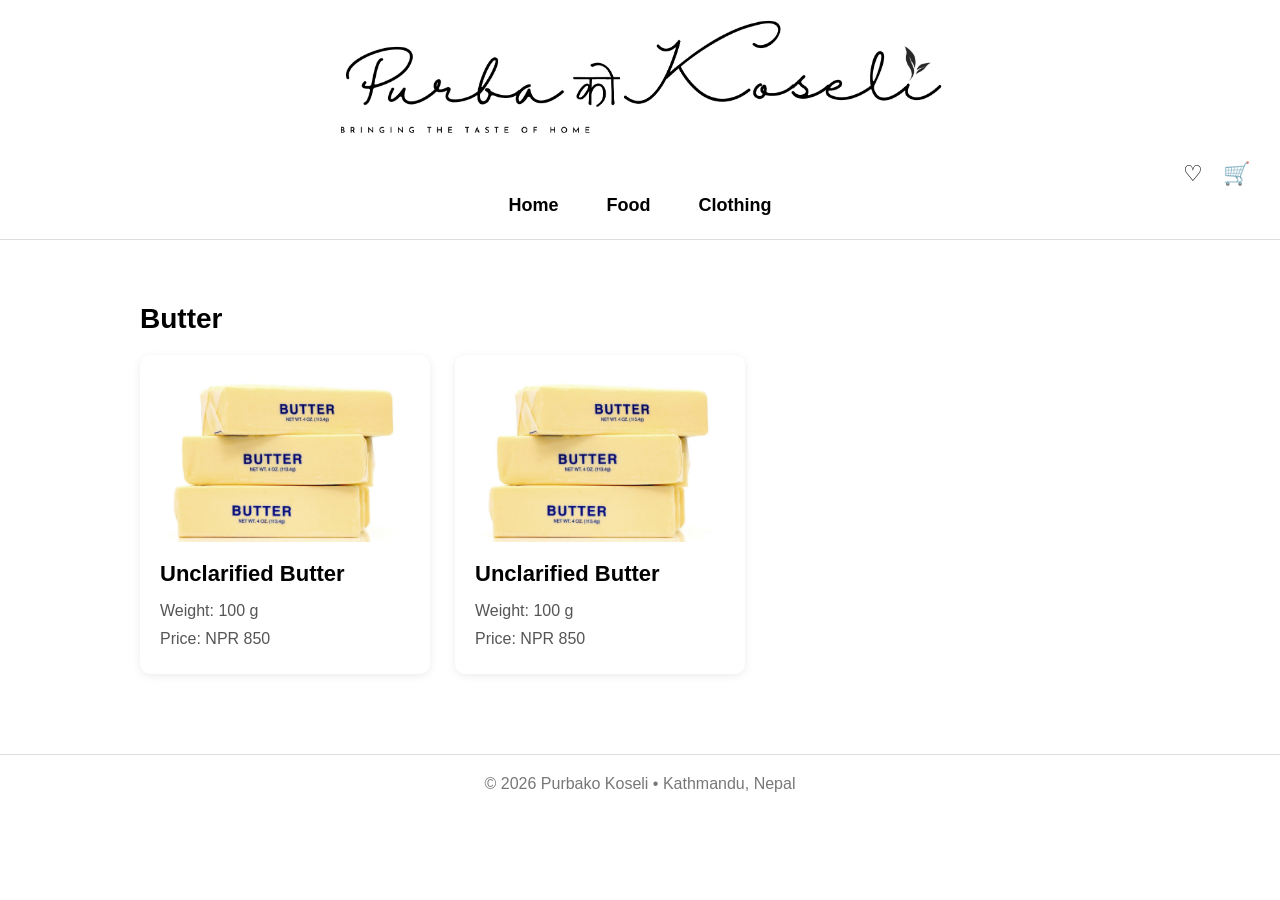
==== clothing.html @ 30b320b9 "first modification" ====
<!-- Save this as index.html -->

<!DOCTYPE html>
<html lang="en">
<head>
  <meta charset="UTF-8" />
  <meta name="viewport" content="width=device-width, initial-scale=1.0"/>
  <title>Himalayan Bliss</title>

  <link rel="stylesheet" href="style.css">
</head>

<body>

  <header>
<div class="top-bar">

    <div class="logo">
      <img class="hero-image" src="./images/purbakokoseli_icon.png" alt="Logo">
    </div>

    <div class="icons">
      <span>♡</span>
      <span>🛒</span>
    </div>

  </div>

    <nav>
      <a href="index.html">Home</a>
      <a href="food.html" class="active">Food</a>
      <a href="clothing.html">Clothing</a>
    </nav>
  </header>

 <!-- <section class="hero">
	
   	<h1> Unclerified Butter</h1>
    	<p>Pure traditional clarified butter from Nepal</p>
  </section> -->

 <section class="section" id="food">

  <h2 class="category-title">Butter</h2>

  <div class="product-row">

    <div class="product-card">
      <img src="./images/butter.jpg" alt="Ghee">

      <div class="product-name">
        Unclarified Butter
      </div>

      <div class="product-details">
        Weight: 100 g <br>
        Price: NPR 850
      </div>
    </div>

    <div class="product-card">
      <img src="./images/butter.jpg" alt="Ghee">

      <div class="product-name">
        Unclarified Butter
      </div>

      <div class="product-details">
        Weight: 100 g <br>
        Price: NPR 850
      </div>
    </div>

  </div>

</section>

  <footer>
    © 2026 Purbako Koseli • Kathmandu, Nepal
  </footer>

</body>
</html>
---- style.css ----
/* Save this as style.css */

body {
  margin: 0;
  font-family: Arial, sans-serif;
  background: white;
  color: black;
}

header {
  background: #fff;
  padding: 15px 30px;
  border-bottom: 1px solid #ddd;
}

/* ===== LOGO ===== */

.logo {
  display: flex;
  width: 100%;
  justify-content: center;
}

nav {
  display: flex;
  gap: 20px;
  font-size: 18px;
 justify-content: center;
}

nav a {
  text-decoration: none;
  color: black;
  font-weight: bold;
  padding: 8px 14px;
  border-radius: 6px;
  transition: 0.2s;
}

nav a:hover {
  background: #dddddd;
}

nav a:active {
  background: #d0d0d0;
}

.hero {
  text-align: center;
  padding: 50px 20px;
}

.hero {
  width: 100%;
}

.hero-image {
  width: 50%;
  max-height: 90vh;
  object-fit: contain;
  display: block;
}

.hero h1 {
  font-size: 40px;
  margin-bottom: 10px;
  color: #8b5e34;
}

.hero p {
  font-size: 18px;
  color: #666;
}

.section {
  padding: 40px 20px;
  max-width: 1000px;
  margin: auto;
}

.category-title {
  font-size: 28px;
  margin-bottom: 20px;
  color: black;
}

.product-row {
  display: flex;
  gap: 25px;
  flex-wrap: wrap;
}

.product-card {
  background: white;
  border-radius: 10px;
  width: 250px;
  padding: 20px;
  max-width: 300px;
  box-shadow: 0 2px 8px rgba(0,0,0,0.08);
}

.product-card img {
  width: 100%;
  border-radius: 8px;
}

.product-name {
  font-size: 22px;
  margin-top: 15px;
  font-weight: bold;
}

.product-details {
  margin-top: 10px;
  color: #555;
  line-height: 1.8;
}

footer {
  text-align: center;
  padding: 20px;
  color: #777;
  margin-top: 40px;
  border-top: 1px solid #ddd;
}

/* ===== ICONS ===== */

.icons {
  display: flex;
  justify-content: flex-end;
  gap: 20px;
  font-size: 22px;
}

/* Mobile Responsive */

@media (max-width: 600px) {

  nav {
    font-size: 16px;
    gap: 12px;
  }

  .hero h1 {
    font-size: 30px;
  }

  .product-card {
    max-width: 100%;
  }

}
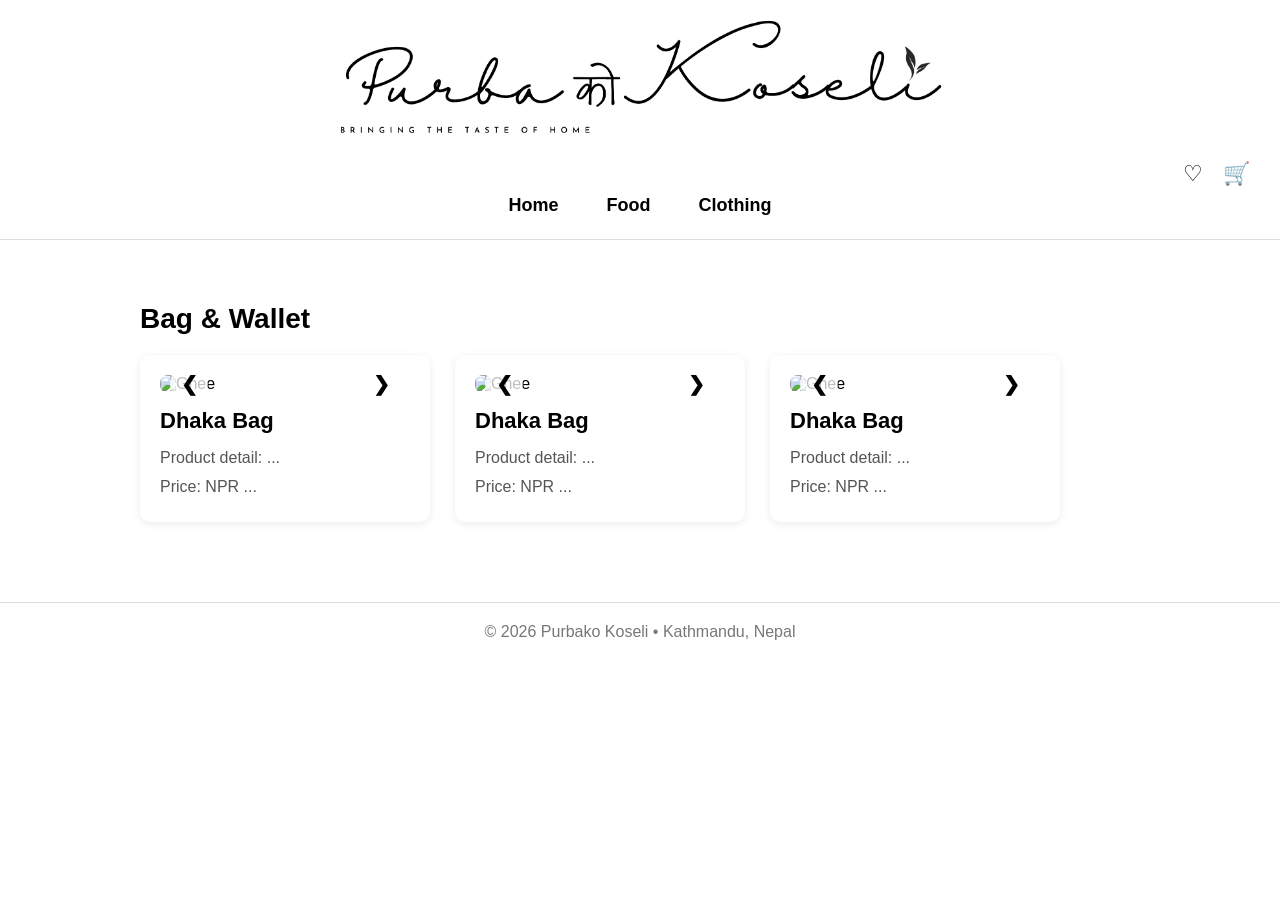
==== commit c1d316ce: "modification with clothing" ====
--- a/clothing.html
+++ b/clothing.html
@@ -10,6 +10,33 @@
   <link rel="stylesheet" href="style.css">
 </head>
 
+<script>
+
+function changeSlide(direction, button) {
+
+  const slider = button.parentElement;
+  const image = slider.querySelector(".slider-image");
+
+  const images = JSON.parse(image.dataset.images);
+
+  let index = parseInt(image.dataset.index);
+
+  index += direction;
+
+  if (index < 0) {
+    index = images.length - 1;
+  }
+
+  if (index >= images.length) {
+    index = 0;
+  }
+
+  image.src = images[index];
+  image.dataset.index = index;
+
+}
+
+</script>
 <body>
 
   <header>
@@ -34,43 +61,110 @@
   </header>
 
  <!-- <section class="hero">
-	
+
    	<h1> Unclerified Butter</h1>
     	<p>Pure traditional clarified butter from Nepal</p>
   </section> -->
 
  <section class="section" id="food">
 
-  <h2 class="category-title">Butter</h2>
+  <h2 class="category-title">Bag & Wallet</h2>
 
   <div class="product-row">
 
-    <div class="product-card">
-      <img src="./images/butter.jpg" alt="Ghee">
+      <div class="product-card">
 
-      <div class="product-name">
-        Unclarified Butter
-      </div>
+          <div class="image-slider">
 
-      <div class="product-details">
-        Weight: 100 g <br>
-        Price: NPR 850
-      </div>
+              <button class="slider-btn prev" onclick="changeSlide(-1, this)">❮</button>
+
+                <img class="slider-image"
+                  src="./images/clothes/bag1_1.jpg"
+                  alt="Ghee"
+
+                  data-images='[
+                  "./images/clothes/bag1_1.JPG",
+                  "./images/clothes/bag1_2.JPG",
+                  "./images/clothes/bag1_3.JPG"
+                  ]'
+
+                  data-index="0"
+                >
+
+                <button class="slider-btn next" onclick="changeSlide(1, this)">❯</button>
+          </div>
+
+          <div class="product-name">
+            Dhaka Bag
+          </div>
+
+        <div class="product-details">
+          Product detail: ... <br>
+          Price: NPR ...
+        </div>
     </div>
 
     <div class="product-card">
-      <img src="./images/butter.jpg" alt="Ghee">
 
-      <div class="product-name">
-        Unclarified Butter
-      </div>
+        <div class="image-slider">
+
+            <button class="slider-btn prev" onclick="changeSlide(-1, this)">❮</button>
+
+              <img class="slider-image"
+                src="./images/clothes/bag2_1.jpg"
+                alt="Ghee"
+
+                data-images='[
+                "./images/clothes/bag2_1.JPG",
+                "./images/clothes/bag2_2.JPG"
+                ]'
+
+                data-index="0"
+              >
+
+              <button class="slider-btn next" onclick="changeSlide(1, this)">❯</button>
+        </div>
+
+        <div class="product-name">
+          Dhaka Bag
+        </div>
 
       <div class="product-details">
-        Weight: 100 g <br>
-        Price: NPR 850
+        Product detail: ... <br>
+        Price: NPR ...
       </div>
     </div>
+    <div class="product-card">
 
+        <div class="image-slider">
+
+            <button class="slider-btn prev" onclick="changeSlide(-1, this)">❮</button>
+
+              <img class="slider-image"
+                src="./images/clothes/bag3_1.jpg"
+                alt="Ghee"
+
+                data-images='[
+                "./images/clothes/bag3_1.JPG",
+                "./images/clothes/bag3_2.JPG",
+                "./images/clothes/bag3_3.JPG"
+                ]'
+
+                data-index="0"
+              >
+
+              <button class="slider-btn next" onclick="changeSlide(1, this)">❯</button>
+        </div>
+
+        <div class="product-name">
+          Dhaka Bag
+        </div>
+
+      <div class="product-details">
+        Product detail: ... <br>
+        Price: NPR ...
+      </div>
+  </div>
   </div>
 
 </section>
--- a/style.css
+++ b/style.css
@@ -133,6 +133,60 @@
   font-size: 22px;
 }
 
+
+/* ====== IMAGE SLIDER =====*/
+.image-slider {
+  position: relative;
+  width: 100%;
+}
+
+.slider-image {
+  width: 100%;
+  border-radius: 8px;
+  display: block;
+}
+
+/* ARROWS */
+
+.slider-btn {
+  position: absolute;
+  top: 50%;
+  transform: translateY(-50%);
+
+  width: 38px;
+  height: 38px;
+
+  border: none;
+  border-radius: 50%;
+
+  background: rgba(255,255,255,0.75);
+  cursor: pointer;
+
+  font-size: 20px;
+  font-weight: bold;
+
+  display: flex;
+  justify-content: center;
+  align-items: center;
+
+  transition: 0.2s;
+}
+
+.slider-btn:hover {
+  background: white;
+}
+
+/* LEFT + RIGHT POSITION */
+
+.prev {
+  left: 10px;
+}
+
+.next {
+  right: 10px;
+}
+/* ===========*/
+
 /* Mobile Responsive */
 
 @media (max-width: 600px) {
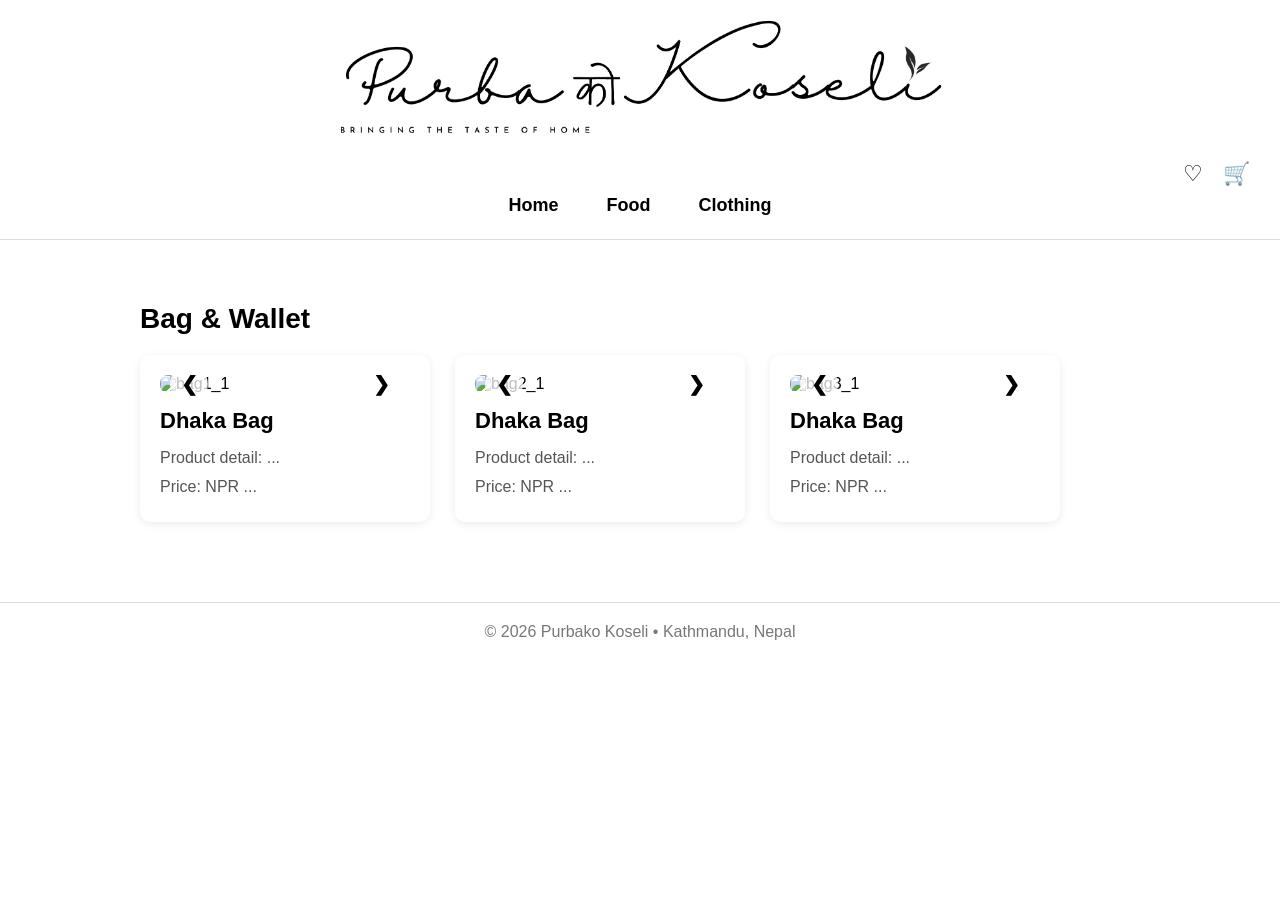
==== commit 19f2338c: "modification with clothing1" ====
--- a/clothing.html
+++ b/clothing.html
@@ -80,7 +80,7 @@
 
                 <img class="slider-image"
                   src="./images/clothes/bag1_1.jpg"
-                  alt="Ghee"
+                  alt="bag1_1"
 
                   data-images='[
                   "./images/clothes/bag1_1.JPG",
@@ -112,7 +112,7 @@
 
               <img class="slider-image"
                 src="./images/clothes/bag2_1.jpg"
-                alt="Ghee"
+                alt="bag2_1"
 
                 data-images='[
                 "./images/clothes/bag2_1.JPG",
@@ -142,7 +142,7 @@
 
               <img class="slider-image"
                 src="./images/clothes/bag3_1.jpg"
-                alt="Ghee"
+                alt="bag3_1"
 
                 data-images='[
                 "./images/clothes/bag3_1.JPG",
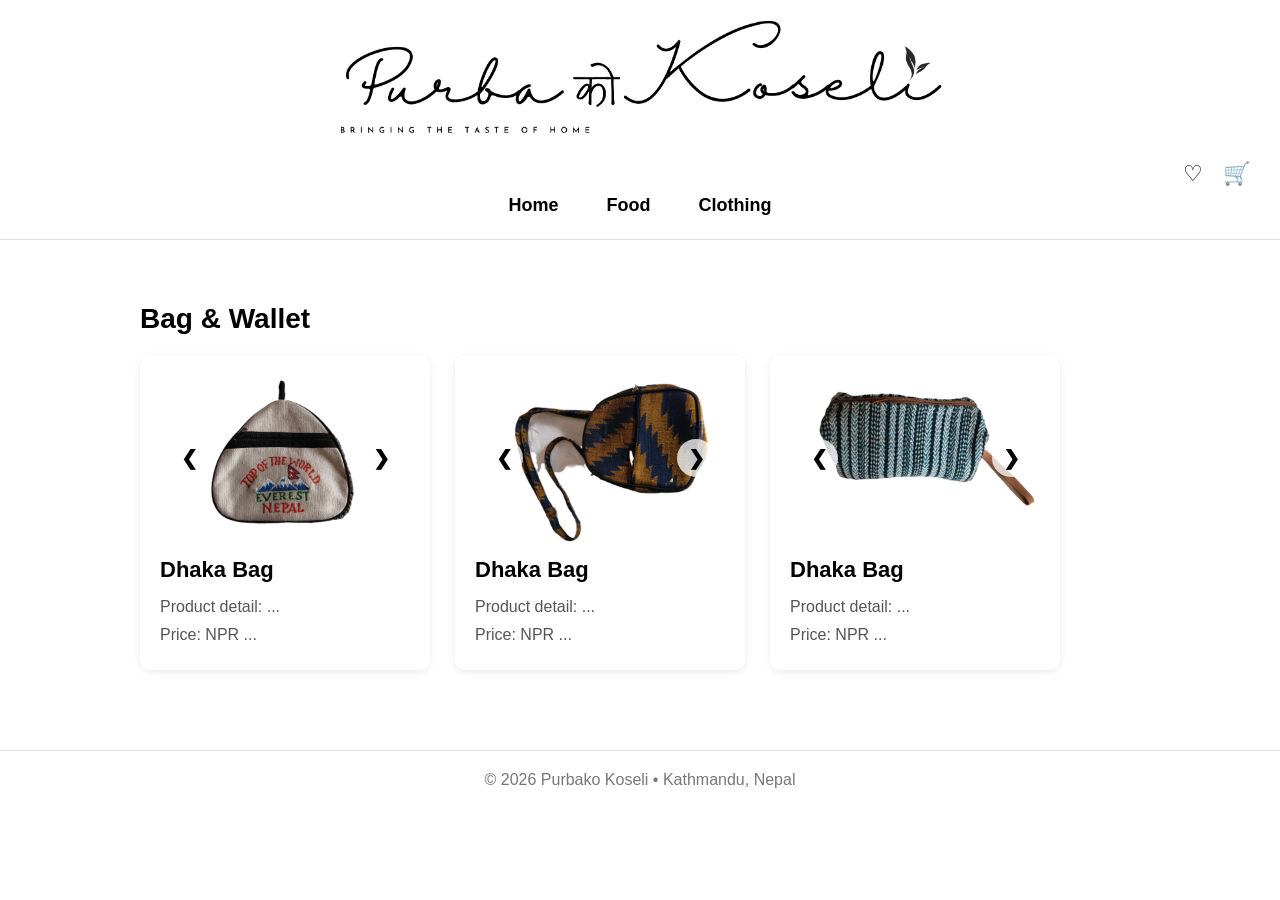
==== commit 82fcec97: "modification with clothing2" ====
--- a/clothing.html
+++ b/clothing.html
@@ -36,6 +36,48 @@
 
 }
 
+let currentImages = [];
+let currentIndex = 0;
+
+/* OPEN POPUP */
+
+function openGallery(element) {
+
+  currentImages = JSON.parse(element.dataset.images);
+
+  currentIndex = 0;
+
+  document.getElementById("galleryImage").src =
+    currentImages[currentIndex];
+
+  document.getElementById("galleryModal").style.display = "flex";
+}
+
+/* CLOSE POPUP */
+
+function closeGallery() {
+
+  document.getElementById("galleryModal").style.display = "none";
+}
+
+/* CHANGE IMAGE */
+
+function changeGallery(direction) {
+
+  currentIndex += direction;
+
+  if (currentIndex < 0) {
+    currentIndex = currentImages.length - 1;
+  }
+
+  if (currentIndex >= currentImages.length) {
+    currentIndex = 0;
+  }
+
+  document.getElementById("galleryImage").src =
+    currentImages[currentIndex];
+}
+
 </script>
 <body>
 
@@ -79,16 +121,16 @@
               <button class="slider-btn prev" onclick="changeSlide(-1, this)">❮</button>
 
                 <img class="slider-image"
-                  src="./images/clothes/bag1_1.jpg"
+                  src="./images/clothes/bag1_1.JPG"
                   alt="bag1_1"
+
+                  onclick="openGallery(this)"
 
                   data-images='[
                   "./images/clothes/bag1_1.JPG",
                   "./images/clothes/bag1_2.JPG",
                   "./images/clothes/bag1_3.JPG"
                   ]'
-
-                  data-index="0"
                 >
 
                 <button class="slider-btn next" onclick="changeSlide(1, this)">❯</button>
@@ -111,15 +153,15 @@
             <button class="slider-btn prev" onclick="changeSlide(-1, this)">❮</button>
 
               <img class="slider-image"
-                src="./images/clothes/bag2_1.jpg"
+                src="./images/clothes/bag2_1.JPG"
                 alt="bag2_1"
+
+                onclick="openGallery(this)"
 
                 data-images='[
                 "./images/clothes/bag2_1.JPG",
                 "./images/clothes/bag2_2.JPG"
                 ]'
-
-                data-index="0"
               >
 
               <button class="slider-btn next" onclick="changeSlide(1, this)">❯</button>
@@ -141,16 +183,16 @@
             <button class="slider-btn prev" onclick="changeSlide(-1, this)">❮</button>
 
               <img class="slider-image"
-                src="./images/clothes/bag3_1.jpg"
+                src="./images/clothes/bag3_1.JPG"
                 alt="bag3_1"
+
+                onclick="openGallery(this)"
 
                 data-images='[
                 "./images/clothes/bag3_1.JPG",
                 "./images/clothes/bag3_2.JPG",
                 "./images/clothes/bag3_3.JPG"
                 ]'
-
-                data-index="0"
               >
 
               <button class="slider-btn next" onclick="changeSlide(1, this)">❯</button>
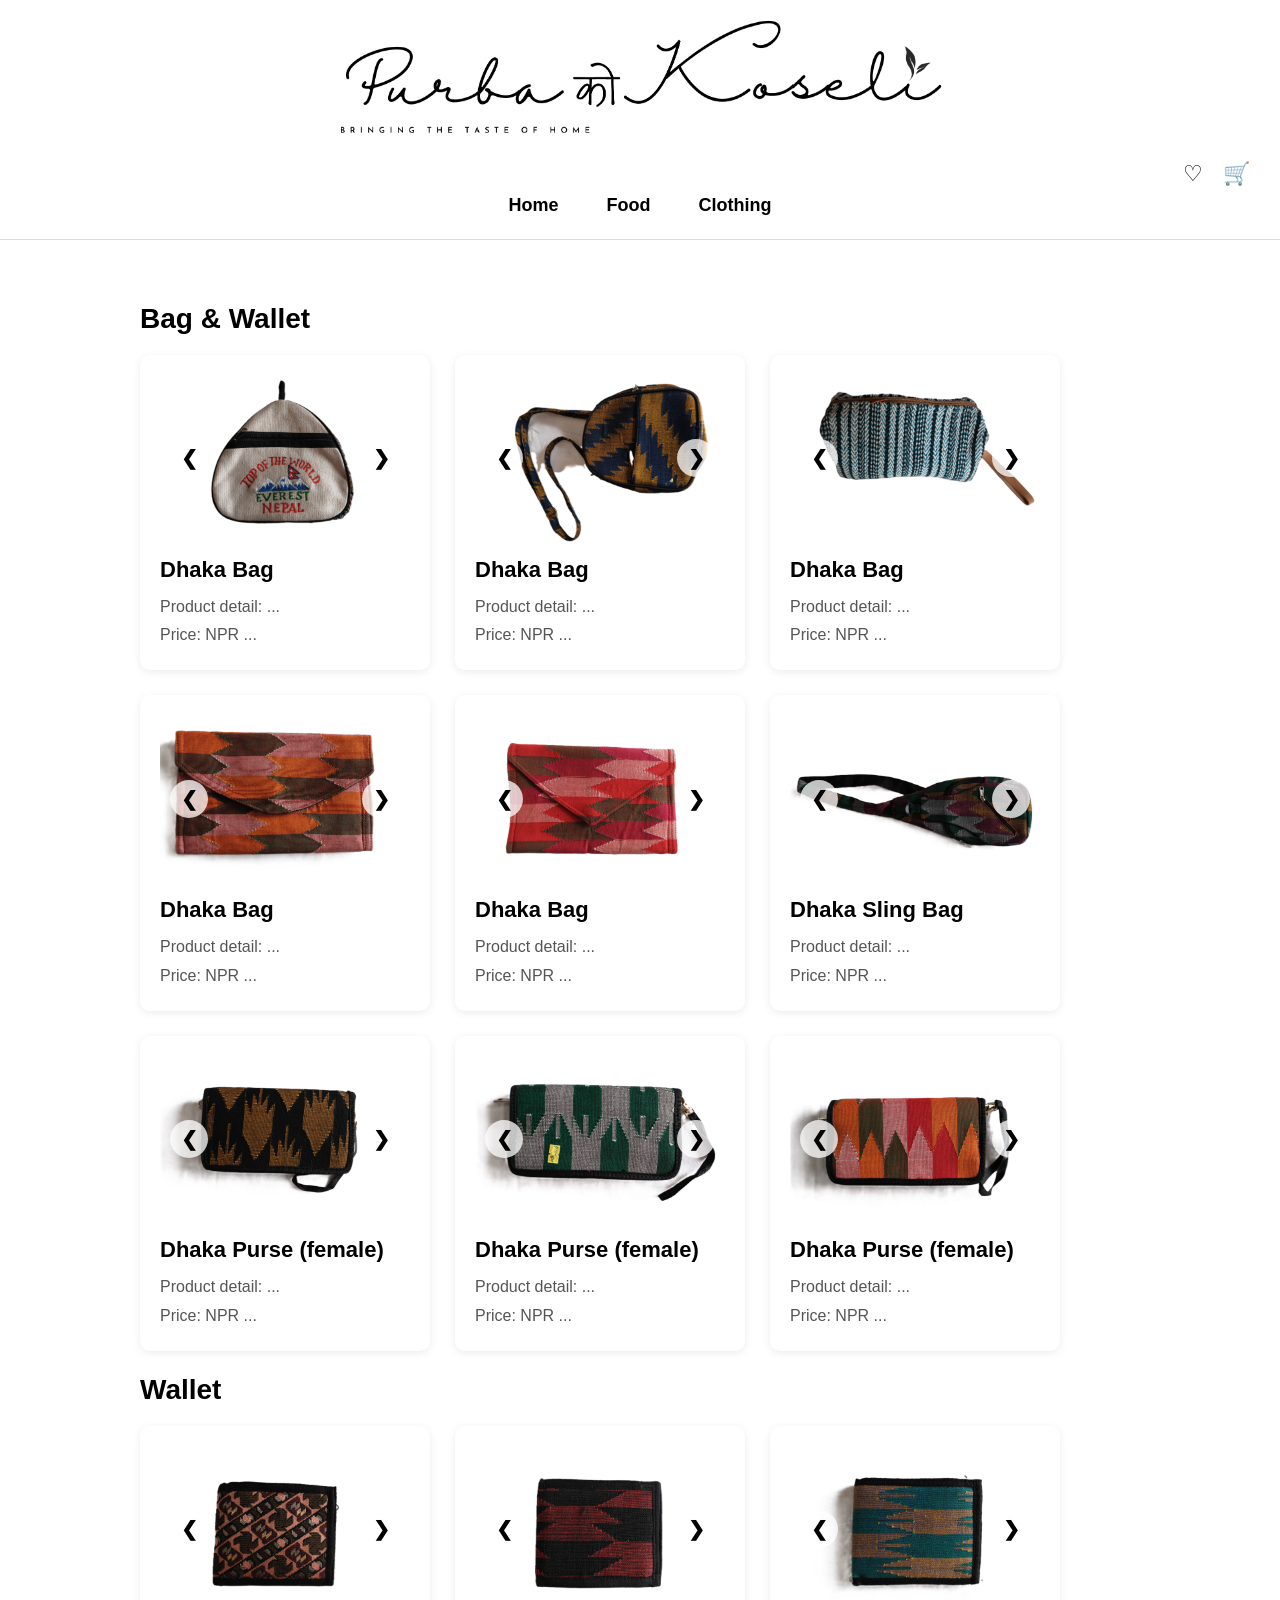
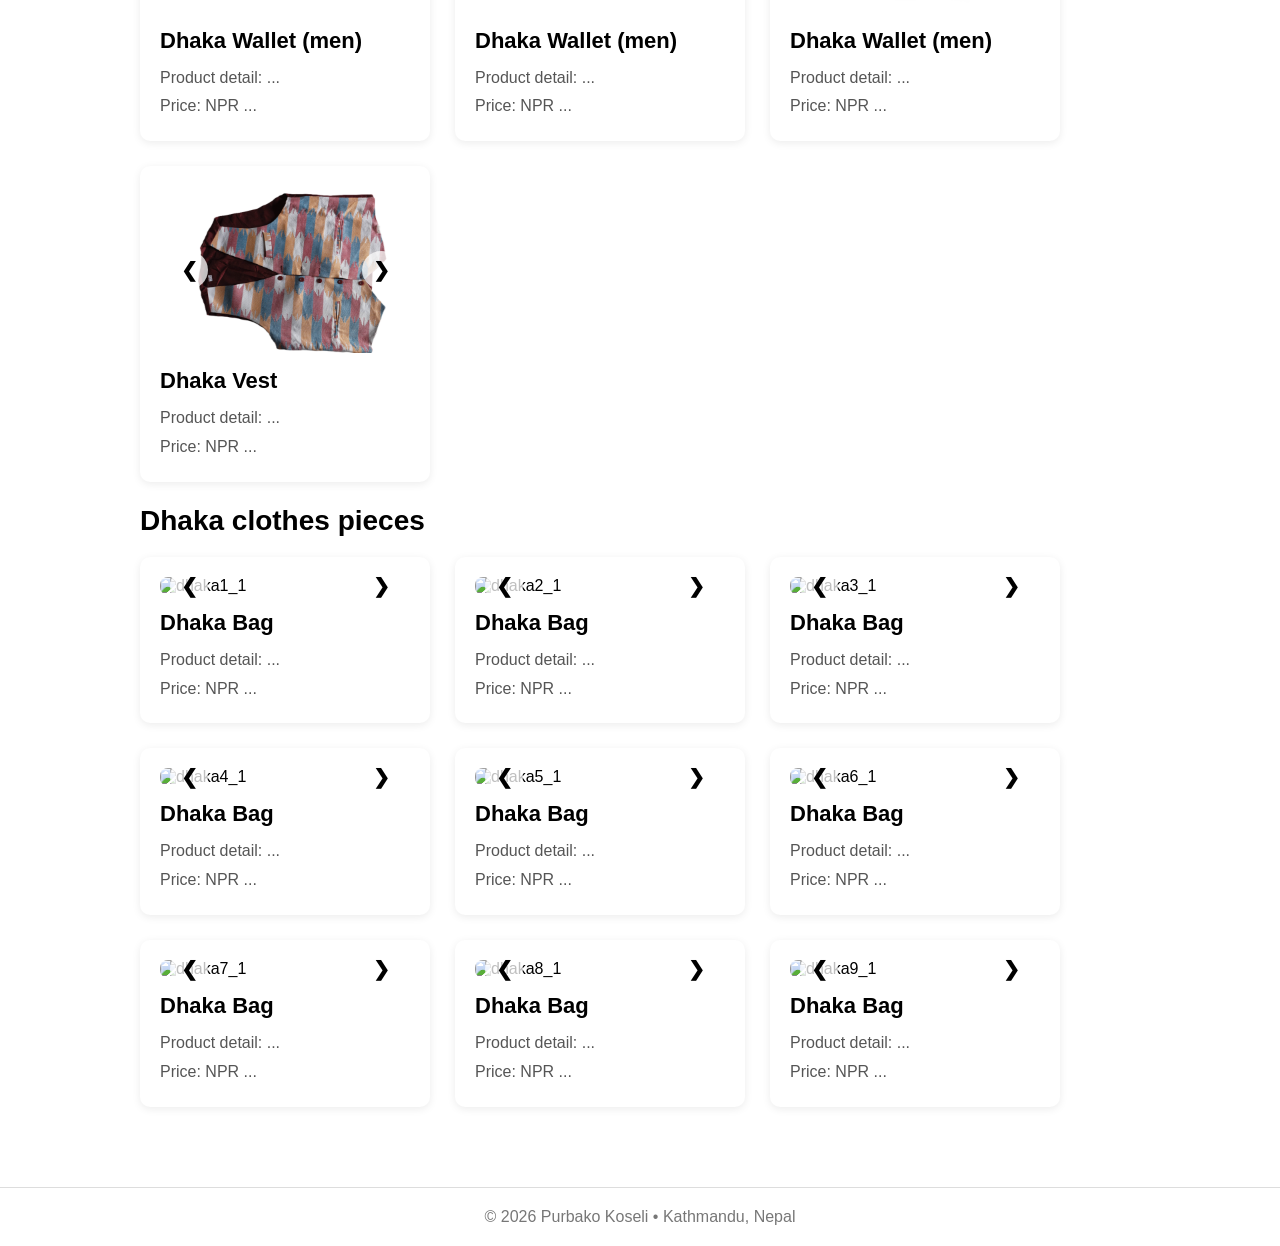
==== commit a7484530: "modification with clothing3" ====
--- a/clothing.html
+++ b/clothing.html
@@ -36,48 +36,6 @@
 
 }
 
-let currentImages = [];
-let currentIndex = 0;
-
-/* OPEN POPUP */
-
-function openGallery(element) {
-
-  currentImages = JSON.parse(element.dataset.images);
-
-  currentIndex = 0;
-
-  document.getElementById("galleryImage").src =
-    currentImages[currentIndex];
-
-  document.getElementById("galleryModal").style.display = "flex";
-}
-
-/* CLOSE POPUP */
-
-function closeGallery() {
-
-  document.getElementById("galleryModal").style.display = "none";
-}
-
-/* CHANGE IMAGE */
-
-function changeGallery(direction) {
-
-  currentIndex += direction;
-
-  if (currentIndex < 0) {
-    currentIndex = currentImages.length - 1;
-  }
-
-  if (currentIndex >= currentImages.length) {
-    currentIndex = 0;
-  }
-
-  document.getElementById("galleryImage").src =
-    currentImages[currentIndex];
-}
-
 </script>
 <body>
 
@@ -124,13 +82,13 @@
                   src="./images/clothes/bag1_1.JPG"
                   alt="bag1_1"
 
-                  onclick="openGallery(this)"
-
                   data-images='[
                   "./images/clothes/bag1_1.JPG",
                   "./images/clothes/bag1_2.JPG",
                   "./images/clothes/bag1_3.JPG"
                   ]'
+
+                  data-index="0"
                 >
 
                 <button class="slider-btn next" onclick="changeSlide(1, this)">❯</button>
@@ -156,12 +114,12 @@
                 src="./images/clothes/bag2_1.JPG"
                 alt="bag2_1"
 
-                onclick="openGallery(this)"
-
                 data-images='[
                 "./images/clothes/bag2_1.JPG",
                 "./images/clothes/bag2_2.JPG"
                 ]'
+
+                data-index="0"
               >
 
               <button class="slider-btn next" onclick="changeSlide(1, this)">❯</button>
@@ -185,30 +143,643 @@
               <img class="slider-image"
                 src="./images/clothes/bag3_1.JPG"
                 alt="bag3_1"
-
-                onclick="openGallery(this)"
 
                 data-images='[
                 "./images/clothes/bag3_1.JPG",
                 "./images/clothes/bag3_2.JPG",
                 "./images/clothes/bag3_3.JPG"
                 ]'
-              >
-
-              <button class="slider-btn next" onclick="changeSlide(1, this)">❯</button>
-        </div>
-
-        <div class="product-name">
-          Dhaka Bag
-        </div>
-
-      <div class="product-details">
-        Product detail: ... <br>
-        Price: NPR ...
-      </div>
+
+                data-index="0"
+              >
+
+              <button class="slider-btn next" onclick="changeSlide(1, this)">❯</button>
+        </div>
+
+        <div class="product-name">
+          Dhaka Bag
+        </div>
+
+      <div class="product-details">
+        Product detail: ... <br>
+        Price: NPR ...
+      </div>
+    </div>
+
+    <div class="product-card">
+
+        <div class="image-slider">
+
+            <button class="slider-btn prev" onclick="changeSlide(-1, this)">❮</button>
+
+              <img class="slider-image"
+                src="./images/clothes/bag4_1.JPG"
+                alt="bag4_1"
+
+                data-images='[
+                "./images/clothes/bag4_1.JPG",
+                "./images/clothes/bag4_2.JPG"
+                ]'
+
+                data-index="0"
+              >
+
+              <button class="slider-btn next" onclick="changeSlide(1, this)">❯</button>
+        </div>
+
+        <div class="product-name">
+          Dhaka Bag
+        </div>
+
+      <div class="product-details">
+        Product detail: ... <br>
+        Price: NPR ...
+      </div>
+    </div>
+
+    <div class="product-card">
+
+        <div class="image-slider">
+
+            <button class="slider-btn prev" onclick="changeSlide(-1, this)">❮</button>
+
+              <img class="slider-image"
+                src="./images/clothes/bag5_1.JPG"
+                alt="bag5_1"
+
+                data-images='[
+                "./images/clothes/bag5_1.JPG",
+                "./images/clothes/bag5_2.JPG",
+                "./images/clothes/bag5_3.JPG"
+                ]'
+
+                data-index="0"
+              >
+
+              <button class="slider-btn next" onclick="changeSlide(1, this)">❯</button>
+        </div>
+
+        <div class="product-name">
+          Dhaka Bag
+        </div>
+
+      <div class="product-details">
+        Product detail: ... <br>
+        Price: NPR ...
+      </div>
+    </div>
+
+    <div class="product-card">
+
+        <div class="image-slider">
+
+            <button class="slider-btn prev" onclick="changeSlide(-1, this)">❮</button>
+
+              <img class="slider-image"
+                src="./images/clothes/bag6_1.JPG"
+                alt="bag6_1"
+
+                data-images='[
+                "./images/clothes/bag6_1.JPG",
+                "./images/clothes/bag6_2.JPG"
+                ]'
+
+                data-index="0"
+              >
+
+              <button class="slider-btn next" onclick="changeSlide(1, this)">❯</button>
+        </div>
+
+        <div class="product-name">
+          Dhaka Sling Bag
+        </div>
+
+      <div class="product-details">
+        Product detail: ... <br>
+        Price: NPR ...
+      </div>
+    </div>
+
+    <div class="product-card">
+
+        <div class="image-slider">
+
+            <button class="slider-btn prev" onclick="changeSlide(-1, this)">❮</button>
+
+              <img class="slider-image"
+                src="./images/clothes/bag7_1.JPG"
+                alt="bag7_1"
+
+                data-images='[
+                "./images/clothes/bag7_1.JPG",
+                "./images/clothes/bag7_2.JPG"
+                ]'
+
+                data-index="0"
+              >
+
+              <button class="slider-btn next" onclick="changeSlide(1, this)">❯</button>
+        </div>
+
+        <div class="product-name">
+          Dhaka Purse (female)
+        </div>
+
+      <div class="product-details">
+        Product detail: ... <br>
+        Price: NPR ...
+      </div>
+    </div>
+
+    <div class="product-card">
+
+        <div class="image-slider">
+
+            <button class="slider-btn prev" onclick="changeSlide(-1, this)">❮</button>
+
+              <img class="slider-image"
+                src="./images/clothes/bag8_1.JPG"
+                alt="bag8_1"
+
+                data-images='[
+                "./images/clothes/bag8_1.JPG",
+                "./images/clothes/bag8_2.JPG"
+                ]'
+
+                data-index="0"
+              >
+
+              <button class="slider-btn next" onclick="changeSlide(1, this)">❯</button>
+        </div>
+
+        <div class="product-name">
+          Dhaka Purse (female)
+        </div>
+
+      <div class="product-details">
+        Product detail: ... <br>
+        Price: NPR ...
+      </div>
+    </div>
+
+    <div class="product-card">
+
+        <div class="image-slider">
+
+            <button class="slider-btn prev" onclick="changeSlide(-1, this)">❮</button>
+
+              <img class="slider-image"
+                src="./images/clothes/bag9_1.JPG"
+                alt="bag9_1"
+
+                data-images='[
+                "./images/clothes/bag9_1.JPG",
+                "./images/clothes/bag9_2.JPG"
+                ]'
+
+                data-index="0"
+              >
+
+              <button class="slider-btn next" onclick="changeSlide(1, this)">❯</button>
+        </div>
+
+        <div class="product-name">
+          Dhaka Purse (female)
+        </div>
+
+      <div class="product-details">
+        Product detail: ... <br>
+        Price: NPR ...
+      </div>
+    </div>
+
   </div>
+
+
+
+
+  <h2 class="category-title">Wallet</h2>
+
+  <div class="product-row">
+
+      <div class="product-card">
+
+          <div class="image-slider">
+
+              <button class="slider-btn prev" onclick="changeSlide(-1, this)">❮</button>
+
+                <img class="slider-image"
+                  src="./images/clothes/wallet1_1.JPG"
+                  alt="wallet1_1"
+
+                  data-images='[
+                  "./images/clothes/wallet1_1.JPG",
+                  "./images/clothes/wallet1_2.JPG",
+                  "./images/clothes/wallet1_3.JPG"
+                  ]'
+
+                  data-index="0"
+                >
+
+                <button class="slider-btn next" onclick="changeSlide(1, this)">❯</button>
+          </div>
+
+          <div class="product-name">
+            Dhaka Wallet (men)
+          </div>
+
+        <div class="product-details">
+          Product detail: ... <br>
+          Price: NPR ...
+        </div>
+    </div>
+
+    <div class="product-card">
+
+        <div class="image-slider">
+
+            <button class="slider-btn prev" onclick="changeSlide(-1, this)">❮</button>
+
+              <img class="slider-image"
+                src="./images/clothes/wallet2_1.JPG"
+                alt="wallet2_1"
+
+                data-images='[
+                "./images/clothes/wallet2_1.JPG",
+                "./images/clothes/wallet2_2.JPG",
+                "./images/clothes/wallet2_3.JPG"
+                ]'
+
+                data-index="0"
+              >
+
+              <button class="slider-btn next" onclick="changeSlide(1, this)">❯</button>
+        </div>
+
+        <div class="product-name">
+          Dhaka Wallet (men)
+        </div>
+
+      <div class="product-details">
+        Product detail: ... <br>
+        Price: NPR ...
+      </div>
+    </div>
+    <div class="product-card">
+
+        <div class="image-slider">
+
+            <button class="slider-btn prev" onclick="changeSlide(-1, this)">❮</button>
+
+              <img class="slider-image"
+                src="./images/clothes/wallet3_1.JPG"
+                alt="wallet3_1"
+
+                data-images='[
+                "./images/clothes/wallet3_1.JPG",
+                "./images/clothes/wallet3_2.JPG",
+                "./images/clothes/wallet3_3.JPG"
+                ]'
+
+                data-index="0"
+              >
+
+              <button class="slider-btn next" onclick="changeSlide(1, this)">❯</button>
+        </div>
+
+        <div class="product-name">
+          Dhaka Wallet (men)
+        </div>
+
+      <div class="product-details">
+        Product detail: ... <br>
+        Price: NPR ...
+      </div>
+    </div>
+    <div class="product-card">
+
+        <div class="image-slider">
+
+            <button class="slider-btn prev" onclick="changeSlide(-1, this)">❮</button>
+
+              <img class="slider-image"
+                src="./images/clothes/vest1_1.JPG"
+                alt="vest1_1"
+
+                data-images='[
+                "./images/clothes/vest1_1.JPG"
+                ]'
+
+                data-index="0"
+              >
+
+              <button class="slider-btn next" onclick="changeSlide(1, this)">❯</button>
+        </div>
+
+        <div class="product-name">
+          Dhaka Vest
+        </div>
+
+      <div class="product-details">
+        Product detail: ... <br>
+        Price: NPR ...
+      </div>
+    </div>
   </div>
 
+
+
+
+
+
+  <h2 class="category-title">Dhaka clothes pieces</h2>
+
+  <div class="product-row">
+
+      <div class="product-card">
+
+          <div class="image-slider">
+
+              <button class="slider-btn prev" onclick="changeSlide(-1, this)">❮</button>
+
+                <img class="slider-image"
+                  src="./images/clothes/dhaka1_1.JPG"
+                  alt="dhaka1_1"
+
+                  data-images='[
+                  "./images/clothes/dhaka1_1.JPG",
+                  "./images/clothes/dhaka1_2.JPG"
+                  ]'
+
+                  data-index="0"
+                >
+
+                <button class="slider-btn next" onclick="changeSlide(1, this)">❯</button>
+          </div>
+
+          <div class="product-name">
+            Dhaka Bag
+          </div>
+
+        <div class="product-details">
+          Product detail: ... <br>
+          Price: NPR ...
+        </div>
+    </div>
+
+    <div class="product-card">
+
+        <div class="image-slider">
+
+            <button class="slider-btn prev" onclick="changeSlide(-1, this)">❮</button>
+
+              <img class="slider-image"
+                src="./images/clothes/dhaka2_1.JPG"
+                alt="dhaka2_1"
+
+                data-images='[
+                "./images/clothes/dhaka2_1.JPG",
+                "./images/clothes/dhaka2_2.JPG",
+                "./images/clothes/dhaka2_3.JPG"
+                ]'
+
+                data-index="0"
+              >
+
+              <button class="slider-btn next" onclick="changeSlide(1, this)">❯</button>
+        </div>
+
+        <div class="product-name">
+          Dhaka Bag
+        </div>
+
+      <div class="product-details">
+        Product detail: ... <br>
+        Price: NPR ...
+      </div>
+    </div>
+    <div class="product-card">
+
+        <div class="image-slider">
+
+            <button class="slider-btn prev" onclick="changeSlide(-1, this)">❮</button>
+
+              <img class="slider-image"
+                src="./images/clothes/dhaka3_1.JPG"
+                alt="dhaka3_1"
+
+                data-images='[
+                "./images/clothes/dhaka3_1.JPG",
+                "./images/clothes/dhaka3_2.JPG",
+                "./images/clothes/dhaka3_3.JPG"
+                ]'
+
+                data-index="0"
+              >
+
+              <button class="slider-btn next" onclick="changeSlide(1, this)">❯</button>
+        </div>
+
+        <div class="product-name">
+          Dhaka Bag
+        </div>
+
+      <div class="product-details">
+        Product detail: ... <br>
+        Price: NPR ...
+      </div>
+    </div>
+
+    <div class="product-card">
+
+        <div class="image-slider">
+
+            <button class="slider-btn prev" onclick="changeSlide(-1, this)">❮</button>
+
+              <img class="slider-image"
+                src="./images/clothes/dhaka4_1.JPG"
+                alt="dhaka4_1"
+
+                data-images='[
+                "./images/clothes/dhaka4_1.JPG",
+                "./images/clothes/dhaka4_2.JPG"
+                ]'
+
+                data-index="0"
+              >
+
+              <button class="slider-btn next" onclick="changeSlide(1, this)">❯</button>
+        </div>
+
+        <div class="product-name">
+          Dhaka Bag
+        </div>
+
+      <div class="product-details">
+        Product detail: ... <br>
+        Price: NPR ...
+      </div>
+    </div>
+
+    <div class="product-card">
+
+        <div class="image-slider">
+
+            <button class="slider-btn prev" onclick="changeSlide(-1, this)">❮</button>
+
+              <img class="slider-image"
+                src="./images/clothes/dhaka5_1.JPG"
+                alt="dhaka5_1"
+
+                data-images='[
+                "./images/clothes/bag5_1.JPG",
+                "./images/clothes/dhaka5_2.JPG",
+                "./images/clothes/dhaka5_3.JPG"
+                ]'
+
+                data-index="0"
+              >
+
+              <button class="slider-btn next" onclick="changeSlide(1, this)">❯</button>
+        </div>
+
+        <div class="product-name">
+          Dhaka Bag
+        </div>
+
+      <div class="product-details">
+        Product detail: ... <br>
+        Price: NPR ...
+      </div>
+    </div>
+
+    <div class="product-card">
+
+        <div class="image-slider">
+
+            <button class="slider-btn prev" onclick="changeSlide(-1, this)">❮</button>
+
+              <img class="slider-image"
+                src="./images/clothes/dhaka6_1.JPG"
+                alt="dhaka6_1"
+
+                data-images='[
+                "./images/clothes/dhaka6_1.JPG",
+                "./images/clothes/dhaka6_2.JPG"
+                ]'
+
+                data-index="0"
+              >
+
+              <button class="slider-btn next" onclick="changeSlide(1, this)">❯</button>
+        </div>
+
+        <div class="product-name">
+          Dhaka Bag
+        </div>
+
+      <div class="product-details">
+        Product detail: ... <br>
+        Price: NPR ...
+      </div>
+    </div>
+
+    <div class="product-card">
+
+        <div class="image-slider">
+
+            <button class="slider-btn prev" onclick="changeSlide(-1, this)">❮</button>
+
+              <img class="slider-image"
+                src="./images/clothes/dhaka7_1.JPG"
+                alt="dhaka7_1"
+
+                data-images='[
+                "./images/clothes/dhaka7_1.JPG",
+                "./images/clothes/dhaka7_2.JPG"
+                "./images/clothes/dhaka7_3.JPG"
+                ]'
+
+                data-index="0"
+              >
+
+              <button class="slider-btn next" onclick="changeSlide(1, this)">❯</button>
+        </div>
+
+        <div class="product-name">
+          Dhaka Bag
+        </div>
+
+      <div class="product-details">
+        Product detail: ... <br>
+        Price: NPR ...
+      </div>
+    </div>
+
+    <div class="product-card">
+
+        <div class="image-slider">
+
+            <button class="slider-btn prev" onclick="changeSlide(-1, this)">❮</button>
+
+              <img class="slider-image"
+                src="./images/clothes/dhaka8_1.JPG"
+                alt="dhaka8_1"
+
+                data-images='[
+                "./images/clothes/dhaka8_1.JPG",
+                "./images/clothes/dhaka8_2.JPG"
+                ]'
+
+                data-index="0"
+              >
+
+              <button class="slider-btn next" onclick="changeSlide(1, this)">❯</button>
+        </div>
+
+        <div class="product-name">
+          Dhaka Bag
+        </div>
+
+      <div class="product-details">
+        Product detail: ... <br>
+        Price: NPR ...
+      </div>
+    </div>
+
+    <div class="product-card">
+
+        <div class="image-slider">
+
+            <button class="slider-btn prev" onclick="changeSlide(-1, this)">❮</button>
+
+              <img class="slider-image"
+                src="./images/clothes/dhaka9_1.JPG"
+                alt="dhaka9_1"
+
+                data-images='[
+                "./images/clothes/dhaka9_1.JPG",
+                "./images/clothes/dhaka9_2.JPG",
+                "./images/clothes/dhaka9_3.JPG"
+                ]'
+
+                data-index="0"
+              >
+
+              <button class="slider-btn next" onclick="changeSlide(1, this)">❯</button>
+        </div>
+
+        <div class="product-name">
+          Dhaka Bag
+        </div>
+
+      <div class="product-details">
+        Product detail: ... <br>
+        Price: NPR ...
+      </div>
+    </div>
+
+  </div>
 </section>
 
   <footer>
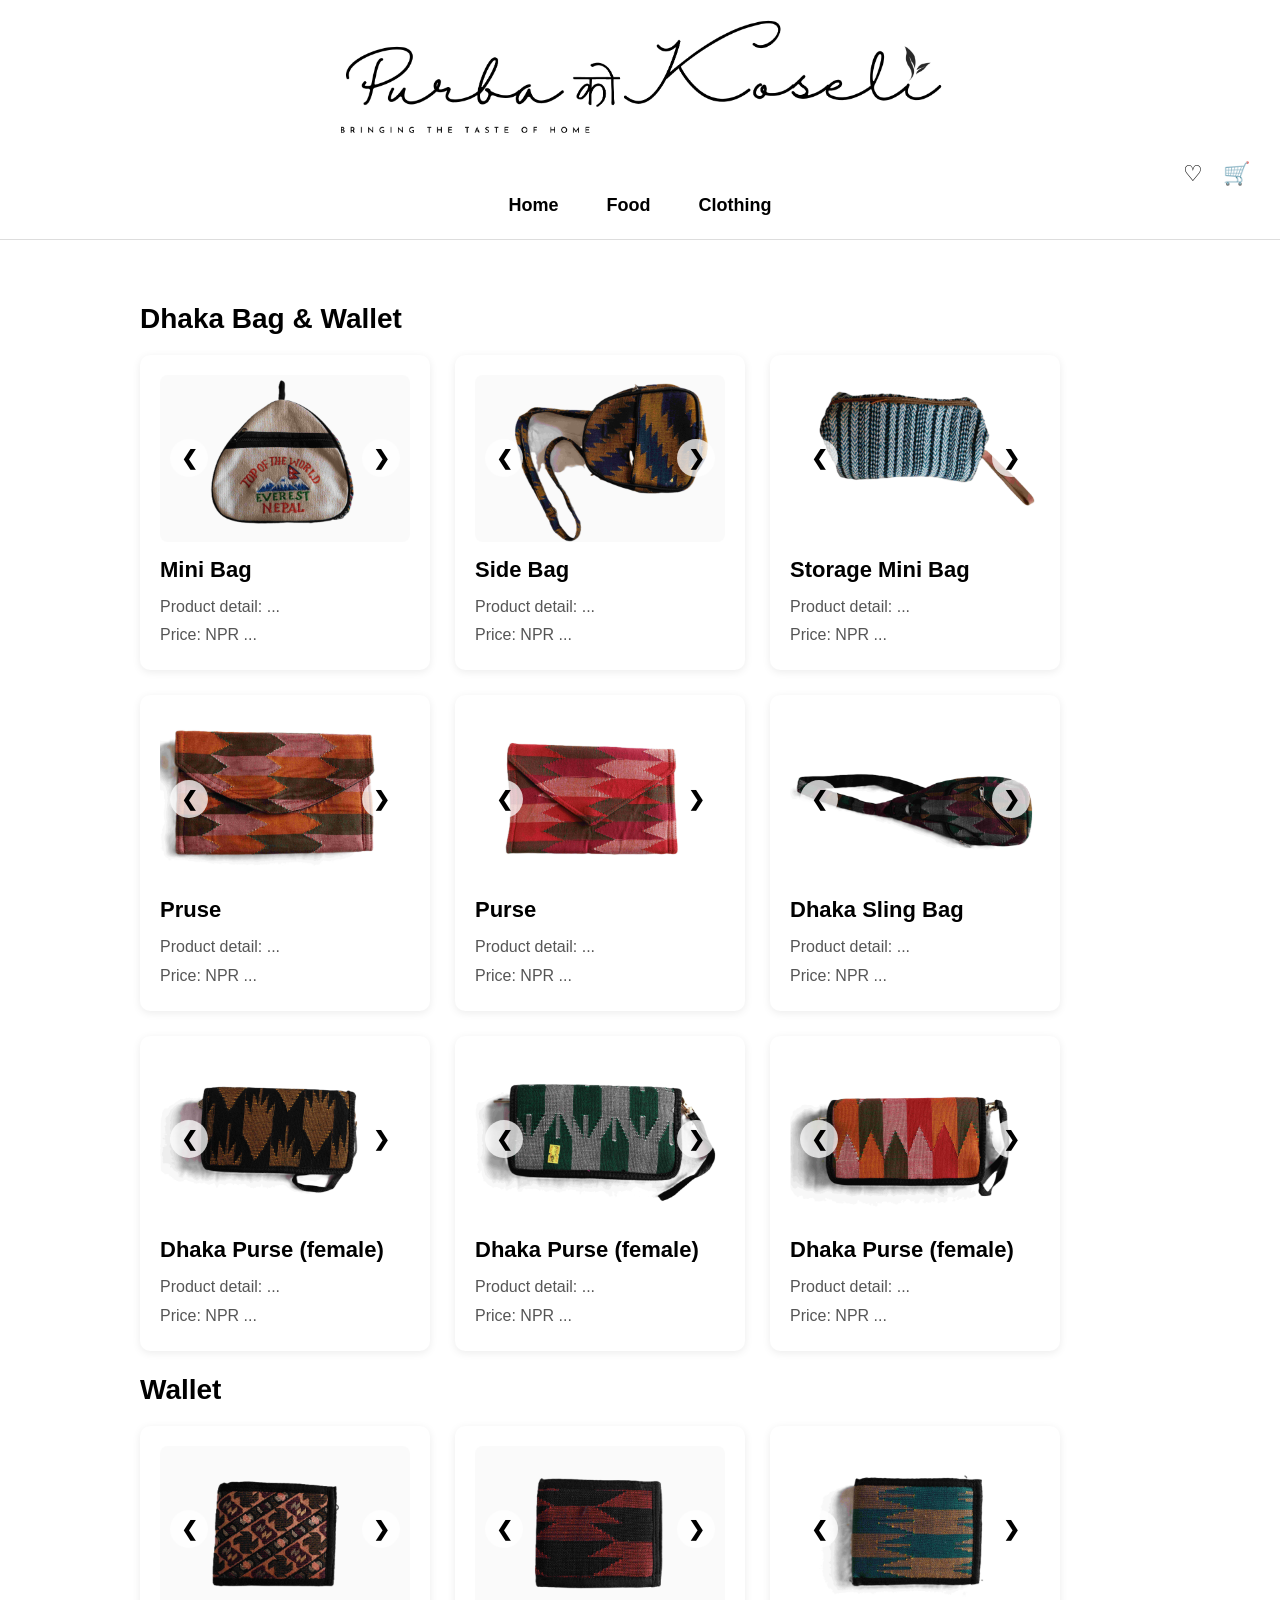
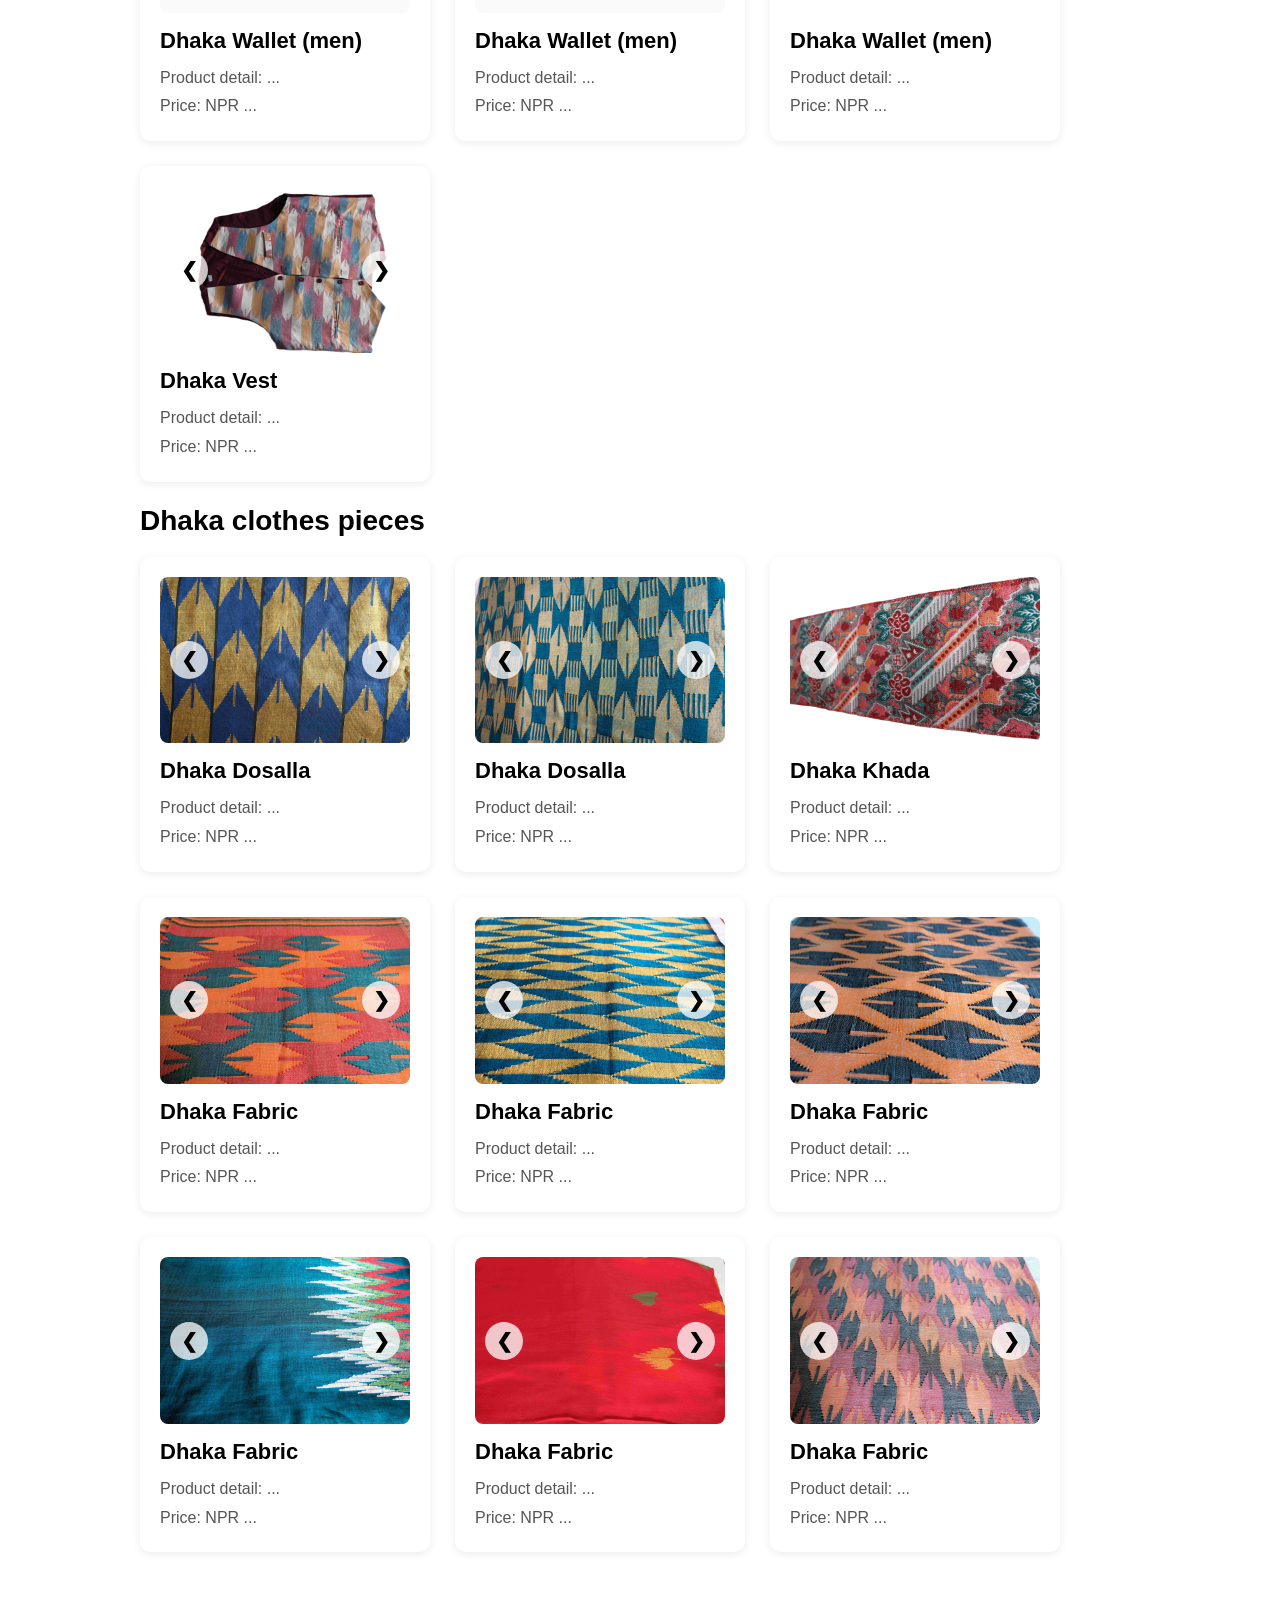
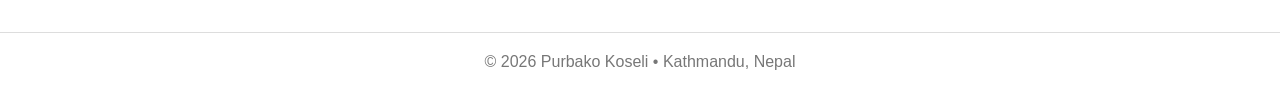
==== commit 5dfd85cb: "names modified" ====
--- a/clothing.html
+++ b/clothing.html
@@ -68,7 +68,7 @@
 
  <section class="section" id="food">
 
-  <h2 class="category-title">Bag & Wallet</h2>
+  <h2 class="category-title">Dhaka Bag & Wallet</h2>
 
   <div class="product-row">
 
@@ -95,7 +95,7 @@
           </div>
 
           <div class="product-name">
-            Dhaka Bag
+            Mini Bag
           </div>
 
         <div class="product-details">
@@ -126,7 +126,7 @@
         </div>
 
         <div class="product-name">
-          Dhaka Bag
+          Side Bag
         </div>
 
       <div class="product-details">
@@ -157,7 +157,7 @@
         </div>
 
         <div class="product-name">
-          Dhaka Bag
+          Storage Mini Bag
         </div>
 
       <div class="product-details">
@@ -188,7 +188,7 @@
         </div>
 
         <div class="product-name">
-          Dhaka Bag
+          Pruse
         </div>
 
       <div class="product-details">
@@ -220,7 +220,7 @@
         </div>
 
         <div class="product-name">
-          Dhaka Bag
+          Purse
         </div>
 
       <div class="product-details">
@@ -518,7 +518,7 @@
           </div>
 
           <div class="product-name">
-            Dhaka Bag
+            Dhaka Dosalla
           </div>
 
         <div class="product-details">
@@ -550,7 +550,7 @@
         </div>
 
         <div class="product-name">
-          Dhaka Bag
+          Dhaka Dosalla
         </div>
 
       <div class="product-details">
@@ -581,7 +581,7 @@
         </div>
 
         <div class="product-name">
-          Dhaka Bag
+          Dhaka Khada
         </div>
 
       <div class="product-details">
@@ -612,7 +612,7 @@
         </div>
 
         <div class="product-name">
-          Dhaka Bag
+          Dhaka Fabric
         </div>
 
       <div class="product-details">
@@ -632,7 +632,7 @@
                 alt="dhaka5_1"
 
                 data-images='[
-                "./images/clothes/bag5_1.JPG",
+                "./images/clothes/dhaka5_1.JPG",
                 "./images/clothes/dhaka5_2.JPG",
                 "./images/clothes/dhaka5_3.JPG"
                 ]'
@@ -644,7 +644,7 @@
         </div>
 
         <div class="product-name">
-          Dhaka Bag
+          Dhaka Fabric
         </div>
 
       <div class="product-details">
@@ -675,7 +675,7 @@
         </div>
 
         <div class="product-name">
-          Dhaka Bag
+          Dhaka Fabric
         </div>
 
       <div class="product-details">
@@ -707,7 +707,7 @@
         </div>
 
         <div class="product-name">
-          Dhaka Bag
+          Dhaka Fabric
         </div>
 
       <div class="product-details">
@@ -738,7 +738,7 @@
         </div>
 
         <div class="product-name">
-          Dhaka Bag
+          Dhaka Fabric
         </div>
 
       <div class="product-details">
@@ -770,7 +770,7 @@
         </div>
 
         <div class="product-name">
-          Dhaka Bag
+          Dhaka Fabric
         </div>
 
       <div class="product-details">
